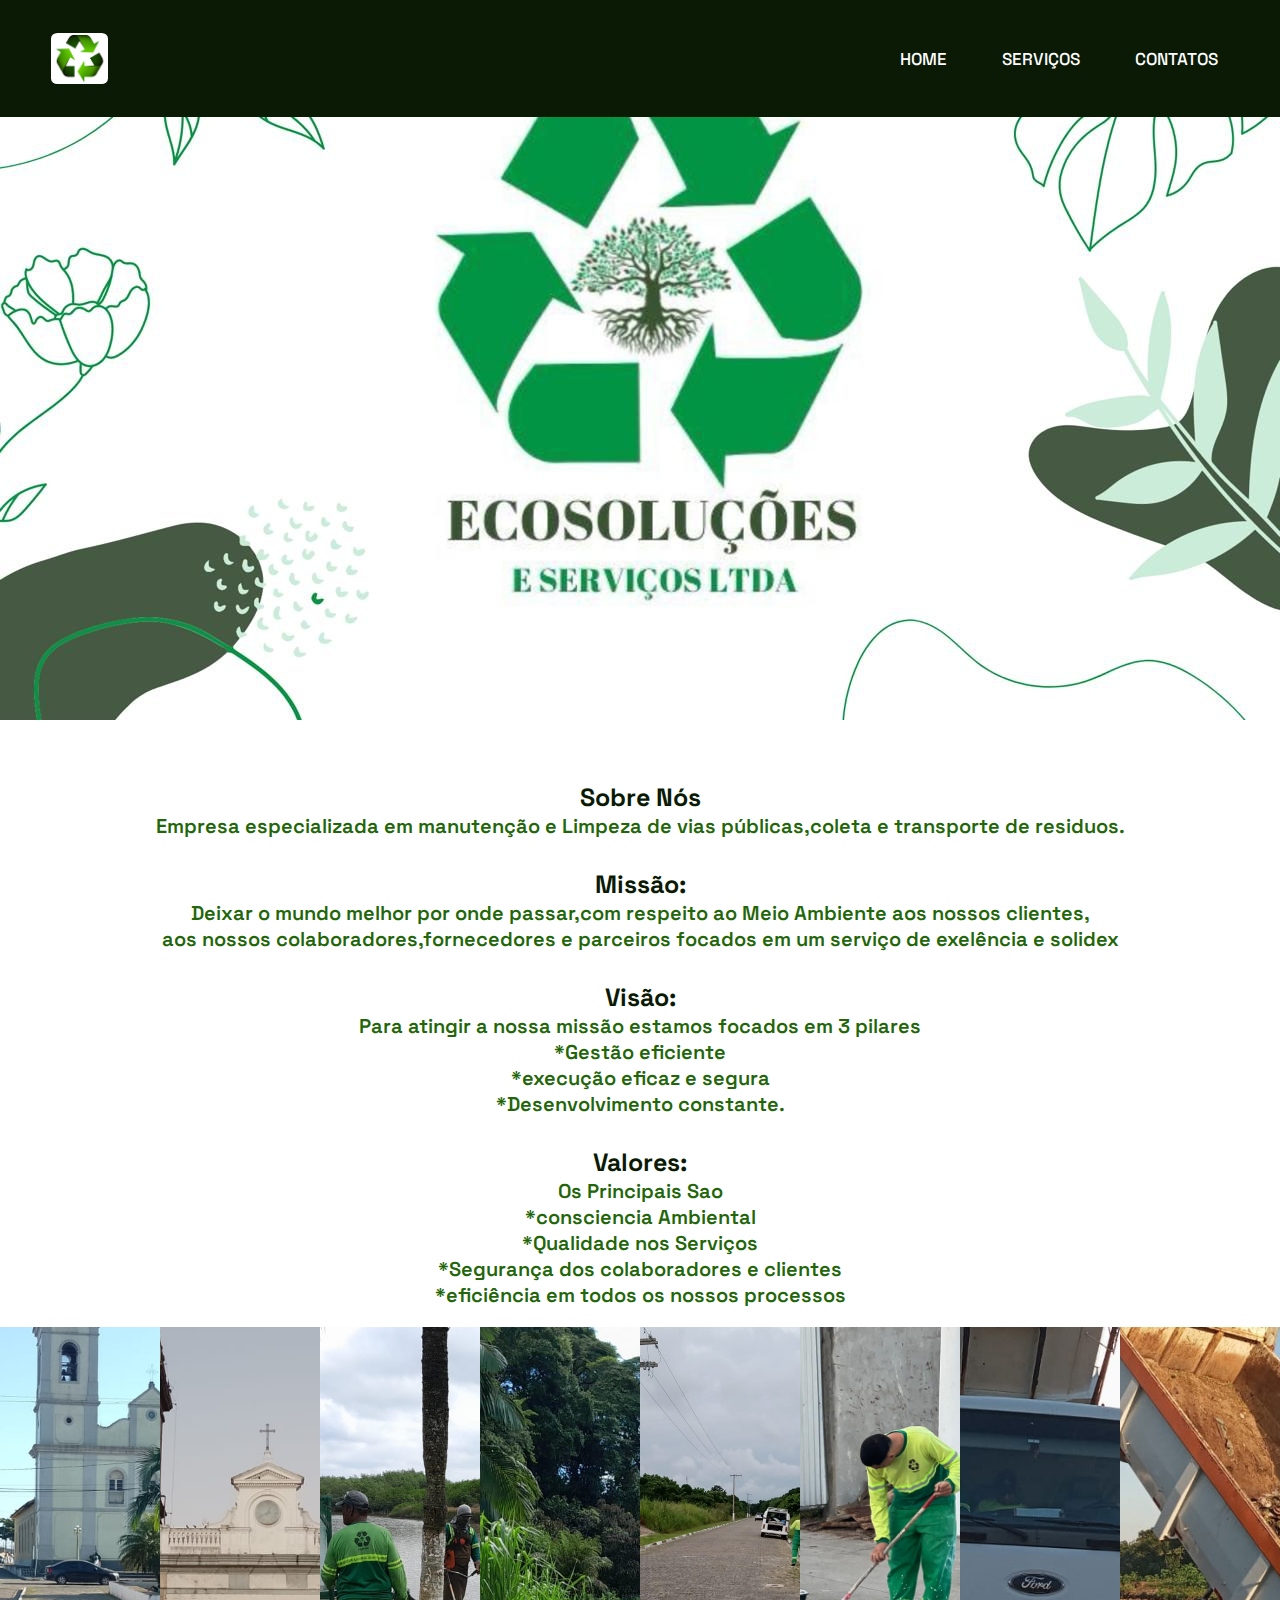
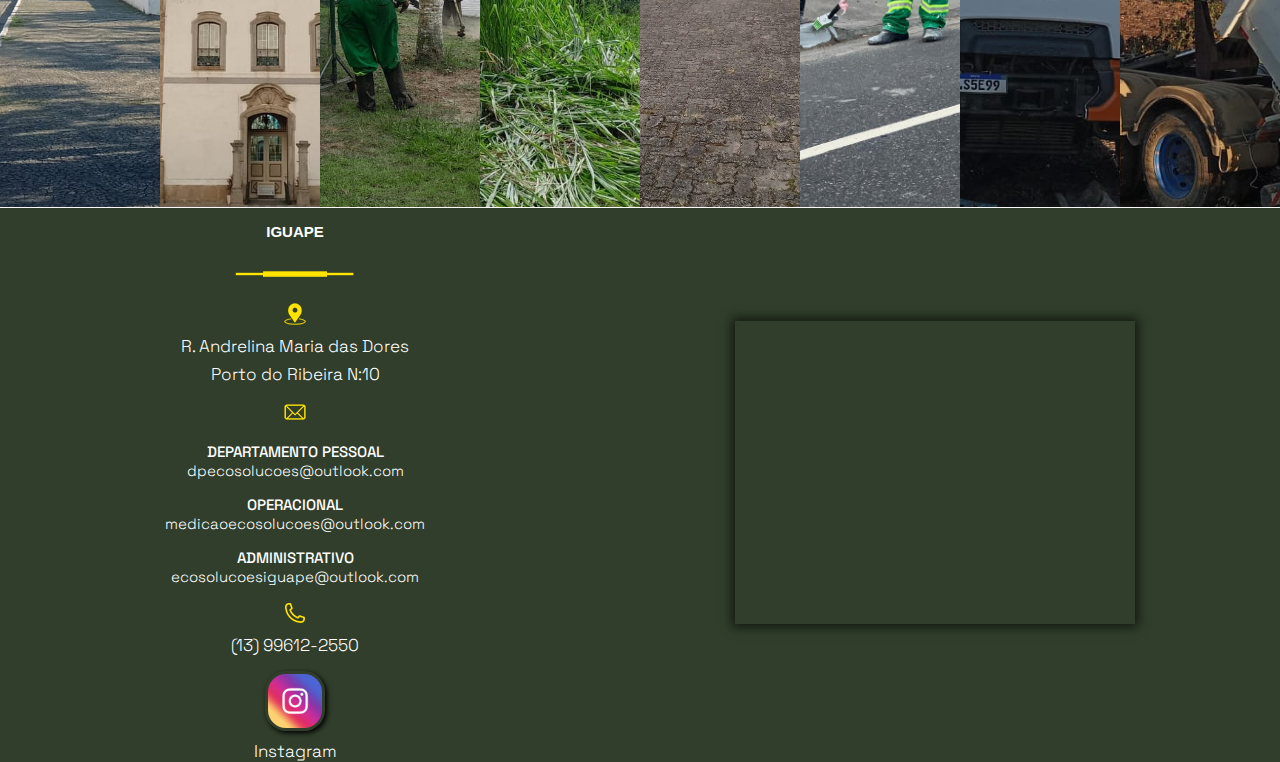
==== index.html @ 0434e87b "atualizando formulario" ====
<!DOCTYPE html>
<html lang="pt-br">
<head>
    <meta charset="UTF-8">
    <meta name="viewport" content="width=device-width, initial-scale=1.0">
    <link rel="shortcut icon" href="img.eco/logo.eco.jpg" type="image/x-icon">
    <link rel="stylesheet" href="style.css">
    <link rel="stylesheet" href="mediaquery.css">
    <title>ecosoluçoes</title>
</head>
<body>
<header class="content"> 
    <div class="logo"><img class="logo-topo" src="./img.eco/images.logo1.jpg" alt=""></div>

    <ul class="lista-menu">    
    <li><a href="Home">Home </a></li>
    <li><a href="ser_index.html">Serviços</a></li>
    <li><a href="contatos.index.html">contatos</a></li>
</ul>
</header>
<section class="fundo1">
    <img src="./img.eco/fundo.eco1.jpeg" alt="">
</section>
<section class="sobre-nos" id="Home">
    <div class="contentsobrenos">
    <h2>Sobre Nós</h2>
    <p>Empresa especializada em manutenção e Limpeza de vias públicas,coleta e transporte de residuos.
    </p>
    <h2>Missão:</h2>
    <P>Deixar o mundo melhor por onde passar,com respeito ao Meio Ambiente aos nossos clientes,<br>aos nossos colaboradores,fornecedores e parceiros focados em um serviço de exelência e solidex </P>
    <h2> Visão:</h2>
    <p>Para atingir a nossa missão estamos focados em 3 pilares</p>
        <p>*Gestão eficiente</p>
        <p>*execução eficaz e segura
        <p>*Desenvolvimento constante.</p>
        <h2>Valores:</h2>
        <p>Os Principais Sao</p>
        <p>*consciencia Ambiental</p>
        <p>*Qualidade nos Serviços</p>
        <p>*Segurança dos colaboradores e clientes</p>
        <p>*eficiência em todos os nossos processos</p>
    </div>
</section>
<div class="serviços" id="Serviços">
    <div style="background-image: url(./img.eco/novo1.jfif);"></div>
    <div style="background-image: url(./img.eco/varriçao2.jfif);"></div>
    <div style="background-image: url(./img.eco/roçada3.jfif);"></div>
    <div style="background-image: url(./img.eco/novo33.jfif);"></div>
    <div style="background-image: url(./img.eco/caicão6.jfif);"></div>
    <div style="background-image: url(./img.eco/novo55.jfif);"></div>
    <div style="background-image: url(./img.eco/bota-fora7.jfif);"></div>
    <div style="background-image: url(./img.eco/bota-fora8.jfif);"></div>
</div>
<section class="rodape1" id="contatos">
    <div class="sobrenos"> 
        <h1 class="txt6">IGUAPE</h1>
        <img src="./img.eco/---.png" alt=""> <p></p>
        <img src="./img.eco/local.png" alt="">
        <h2>R. Andrelina Maria das Dores </h2>
        <h2> Porto do Ribeira N:10</h2>
        <img src="./img.eco/mail.png" alt="">
        <h1>Departamento Pessoal </h1>
        <p>dpecosolucoes@outlook.com</p>
        <h1>Operacional</h1>
        <p>medicaoecosolucoes@outlook.com</p>
        <h1> Administrativo</h1>
        <p>ecosolucoesiguape@outlook.com</p>
        <img src="./img.eco/tel.png" alt="">
        <h2 class="tele"> (13) 99612-2550</h2>
        <a href="https://www.instagram.com/ecosolucoesigp?utm_source=ig_web_button_share_sheet&igsh=ZDNlZDc0MzIxNw==" target="tela"><img class="txt7" src="./img.eco/logo-instagram.jpg" alt="instagram"> </a><h3>Instagram</h3>
        </div>
    </div>

    <div class="mapa">
        <iframe src="https://www.google.com/maps/embed?pb=!1m14!1m12!1m3!1d906.2366327365207!2d-47.5657075592475!3d-24.694364714953828!2m3!1f0!2f0!3f0!3m2!1i1024!2i768!4f13.1!5e0!3m2!1spt-BR!2sbr!4v1718077914850!5m2!1spt-BR!2sbr" width="400" height="300" style="border:0;" allowfullscreen="" loading="lazy" referrerpolicy="no-referrer-when-downgrade"></iframe>
    </div>
</section> 
</body>
</html>
---- style.css ----
@import url('https://fonts.googleapis.com/css2?family=Space+Grotesk:wght@300..700&display=swap');
*{
    margin: 0;
    padding: 0;
    box-sizing: border-box;
    list-style: none;
    border: none;
    text-decoration: none;
    font-family: "Space Grotesk", sans-serif;
    font-optical-sizing: auto;
    font-weight: 500;
    font-style: normal;
}

body{
    overflow-x: hidden;
}

.content {
    width: 100%;
    height: 13%;
    display: flex;
    overflow-x: hidden;
    align-items: center;
    background-color: rgb(10, 26, 4);
    position: fixed;
    padding-left: 3rem;
    

}
.logo{
    width: 70px;
    height: auto;
    display:flex ;
}

.logo img {
    width: 100%;
    height: 100%;
    padding: 3px;
    text-align: center;
    justify-content: center;
    display: flex;
    border-radius: 15%;
}

.content .lista-menu{
    width: 100%;
    height: auto;
    display: flex;
    align-items: start;
    text-align: start;
    justify-content: end;
    gap: 5%;
    margin-right: 5%;
}

.content .lista-menu li a {
    color: rgb(255, 255, 255);
    font-size: 17px;
    text-transform: uppercase;
    font-weight: 500;
    transition: all 400ms ease-in
}
.content .lista-menu li a:hover {
    border-bottom:2px solid rgb(0, 255, 149);
    color: rgba(0, 255, 64, 0.767);
}
/* fundo1 */

.fundo1{
    background-repeat: no-repeat;
    display: flex;
    flex-direction: column;
    align-items: center;
}
.fundo1 img{
    width: 100%;
    background-size: cover;
}
    /*sobre nos */
    
.sobre-nos{
    background-color:rgb(255, 255, 255) ;
    width: 100%;
    padding: 1.5%;
    color: aliceblue;
    display: flex;
    align-items: center;
    justify-content: center;
    }

.contentsobrenos{
    margin-top: 1%;
    display: flex;
    flex-direction: column;
    align-items: center;
    justify-content: center;
    }
.contentsobrenos h2 {
    text-align: center;
    font-size: 25px;
    margin-top: 3%;
    color: rgb(10, 26, 4);
    font-weight: 900;
    }
.contentsobrenos p {
    text-align: center;
    font-size: 20px;
    color:  rgb(34, 102, 9);
    font-weight: 600;
}
.serviços{
    background-color:rgb(10, 26, 4);
    display: flex;
    width: auto;
    height: 30rem;
}
.serviços div{
    flex: 3;
    background-position: center;
    background-repeat: no-repeat;
    background-size: auto 130%;
    height: auto;
    cursor: pointer;
    transition: all .8s cubic-bezier(.25, .4, .45, 1.4);
    }
.serviços div:hover{
    flex: 25;
    }
    /* rodape*/
.rodape1{
    height: 100%;
    width: 100%;
    display: flex;
    align-items: center;
    justify-content:space-around ;
    text-align: center;
    font-size: 9px;
    border-top: 0.6px solid rgb(250, 247, 247);
    font-family: 'Poppins', sans-serif;
    background-color:rgba(10, 26, 4, 0.842);
}
.rodape1 i {
    height: 29%;
    width: 15%;
    cursor: pointer;
    color: #fc0202;
    
}
.txt6{
    color: #ffffff;
    font-size: 30px;
    font-weight: 700;
    font-family: 'Poppins', sans-serif;
    text-align: center ;
    align-items: center;
    justify-content: center;
    margin-bottom: 3%;
}
.rodape1 img{
    margin-top: 5%;
}

.rodape1 h2{
    font-weight: 100;
    font-size: 17px;
    margin-top: 2%;
    color: #ffffff;
}
.rodape1 h1{
    font-size: 15px;
    margin-top: 5%;
    text-transform: uppercase;
    color: #ffffff;
}
.rodape1 p{
    font-size: 15px;
    font-weight: 50;
    color: #ffffff;
}
.txt7 {
    margin-top: 3%;
    padding: 1%;
    width: 20%;
    border-radius: 35%;
    box-shadow: 2px 2px 5px rgba(0,0,0.400);
    box-sizing: border-box;
    margin-bottom: 2%;
}
.txt7:hover{
    border: 2px solid rgba(255, 255, 255, 0.548);
    transform: translate(-3px, -3px);
    transition: transform 0.4s;
    
}

.rodape1 h3{
    font-size: 17px;
    font-weight: 100;
    color: #ffffff;
}
.rodape1 .mapa{
    box-shadow: 0 0 10px 3px rgba(0, 0, 0, 0.623);
    margin-top: 3%;
    margin-bottom: 5%;
}
---- mediaquery.css ----
@media only screen and (min-width: 668px) and (max-width: 991px)
{
    .sobre-nos{
        margin: 1%;
        display:flex;
        flex-direction: column;
        align-items: center;
        justify-content: center;
    }
    .sobre-nos h2, p{
        margin-top: 2%;
    }
    .rodape1 h1{
        margin-bottom: 8%;
    }
    .rodape1 img{
        margin-bottom: 4%;
    }
}
@media only screen and (min-width: 576px) and (max-width: 667px) {
    .sobre-nos{
        display:flex;
        flex-direction: column;
        align-items: center;
        justify-content: center;
    }
    
    
    .rodape1{
        display:flex;
        flex-direction: column;
        align-items: center;
        justify-content: center;
    }
    .rodape1 h1{
        padding: 5%;
    }
    .rodape1 img{
        margin-bottom: 4%;
    }
    
}
@media only screen and (max-width: 575px){
    .fundo1 img{
        margin-top: 30%;
        display: flex;
        text-align: center;
        justify-content: center;
        align-items: center;
    }
    .content img{
        width: 100%;
        height: 100%;
    }
    .content {
        padding: 10px;
    }
    .sobre-nos{
        display:flex;
        flex-direction: column;
        align-items: center;
        justify-content: center;
    }
    .sobre-nos h2 p{
        font-size: 8%;
        margin-top: -6%;
        margin-bottom: -3%;
    }
    .sobre-nos img{
        margin-left: 5%;
        width: 90%;
        height: 90%;

    }
    .rodape1{
        display:flex;
        flex-direction: column;
        align-items: center;
        justify-content: center;
    }
    .rodape1 h1{
        padding: 5%;

    }
    .rodape1 img{
        margin-bottom: 8%;
    }
    
    .rodape1 .mapa{
        border: none;
        box-shadow: none;
    }
}
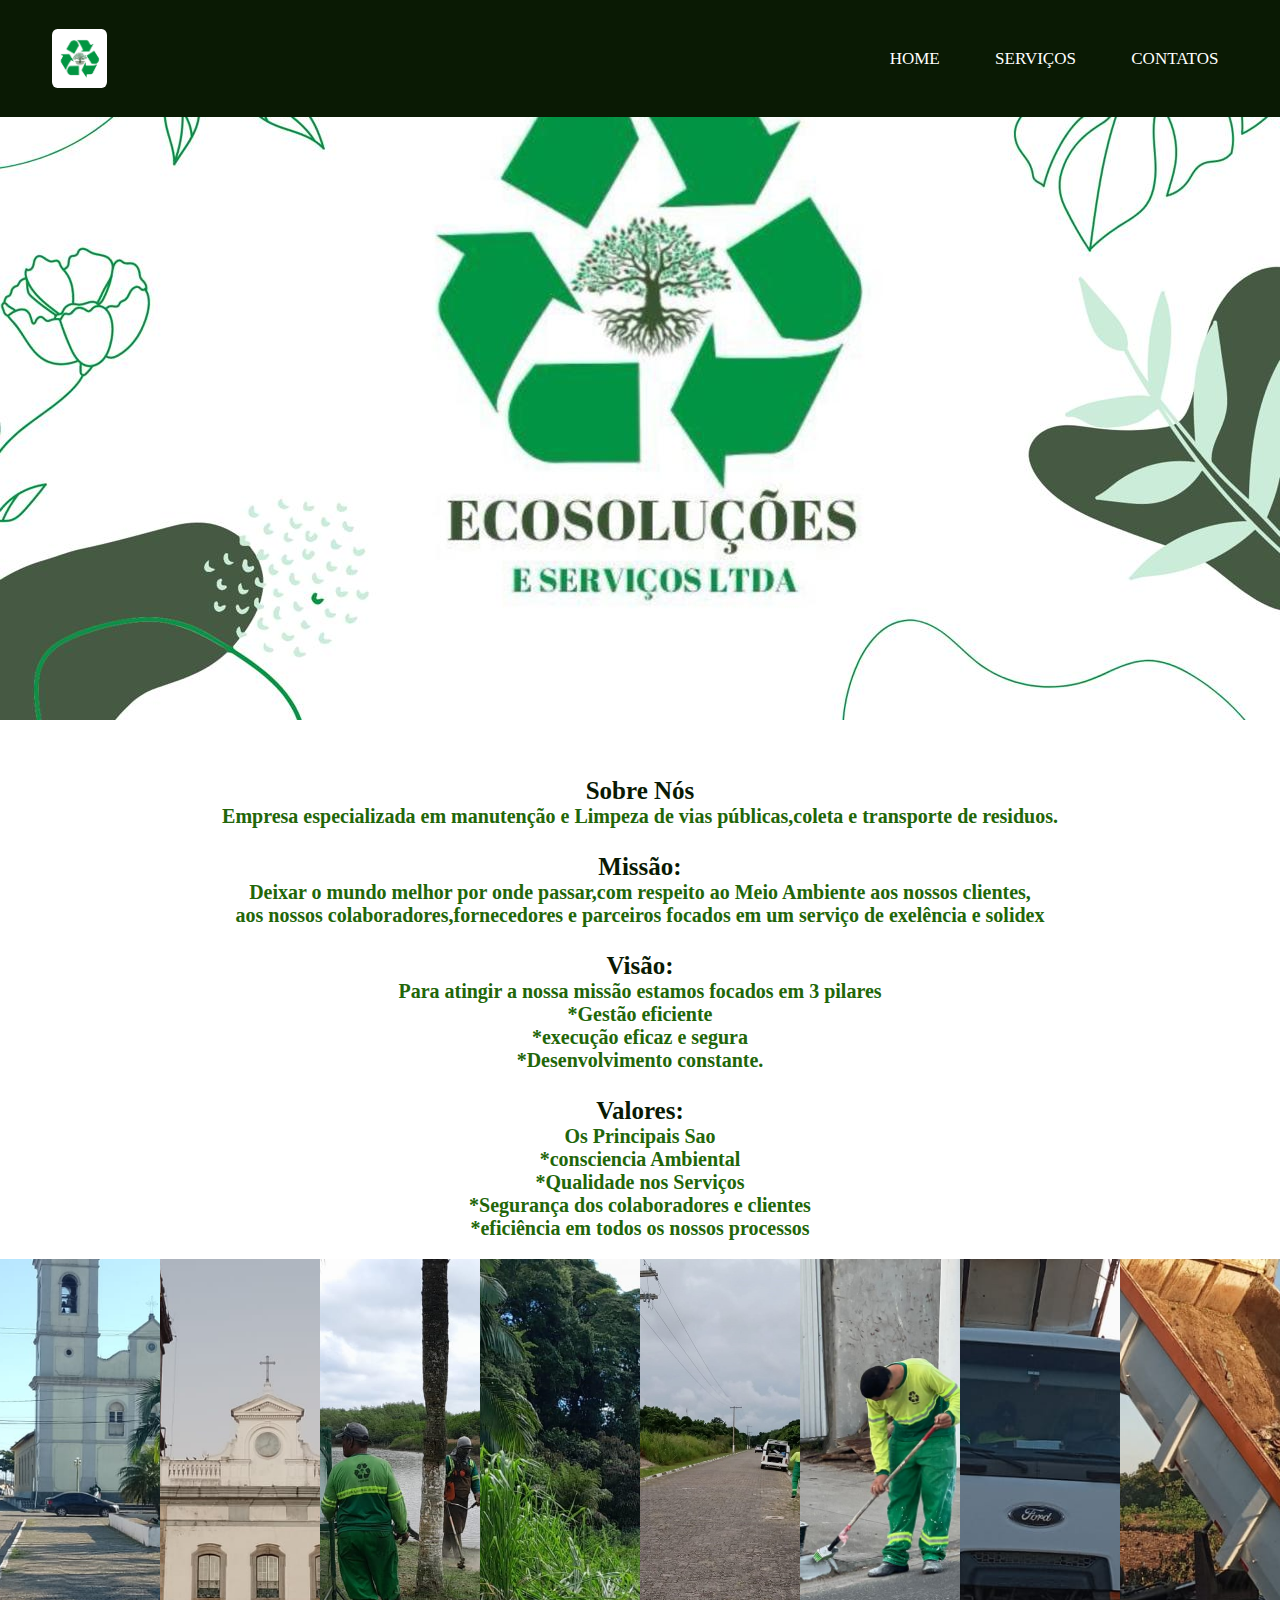
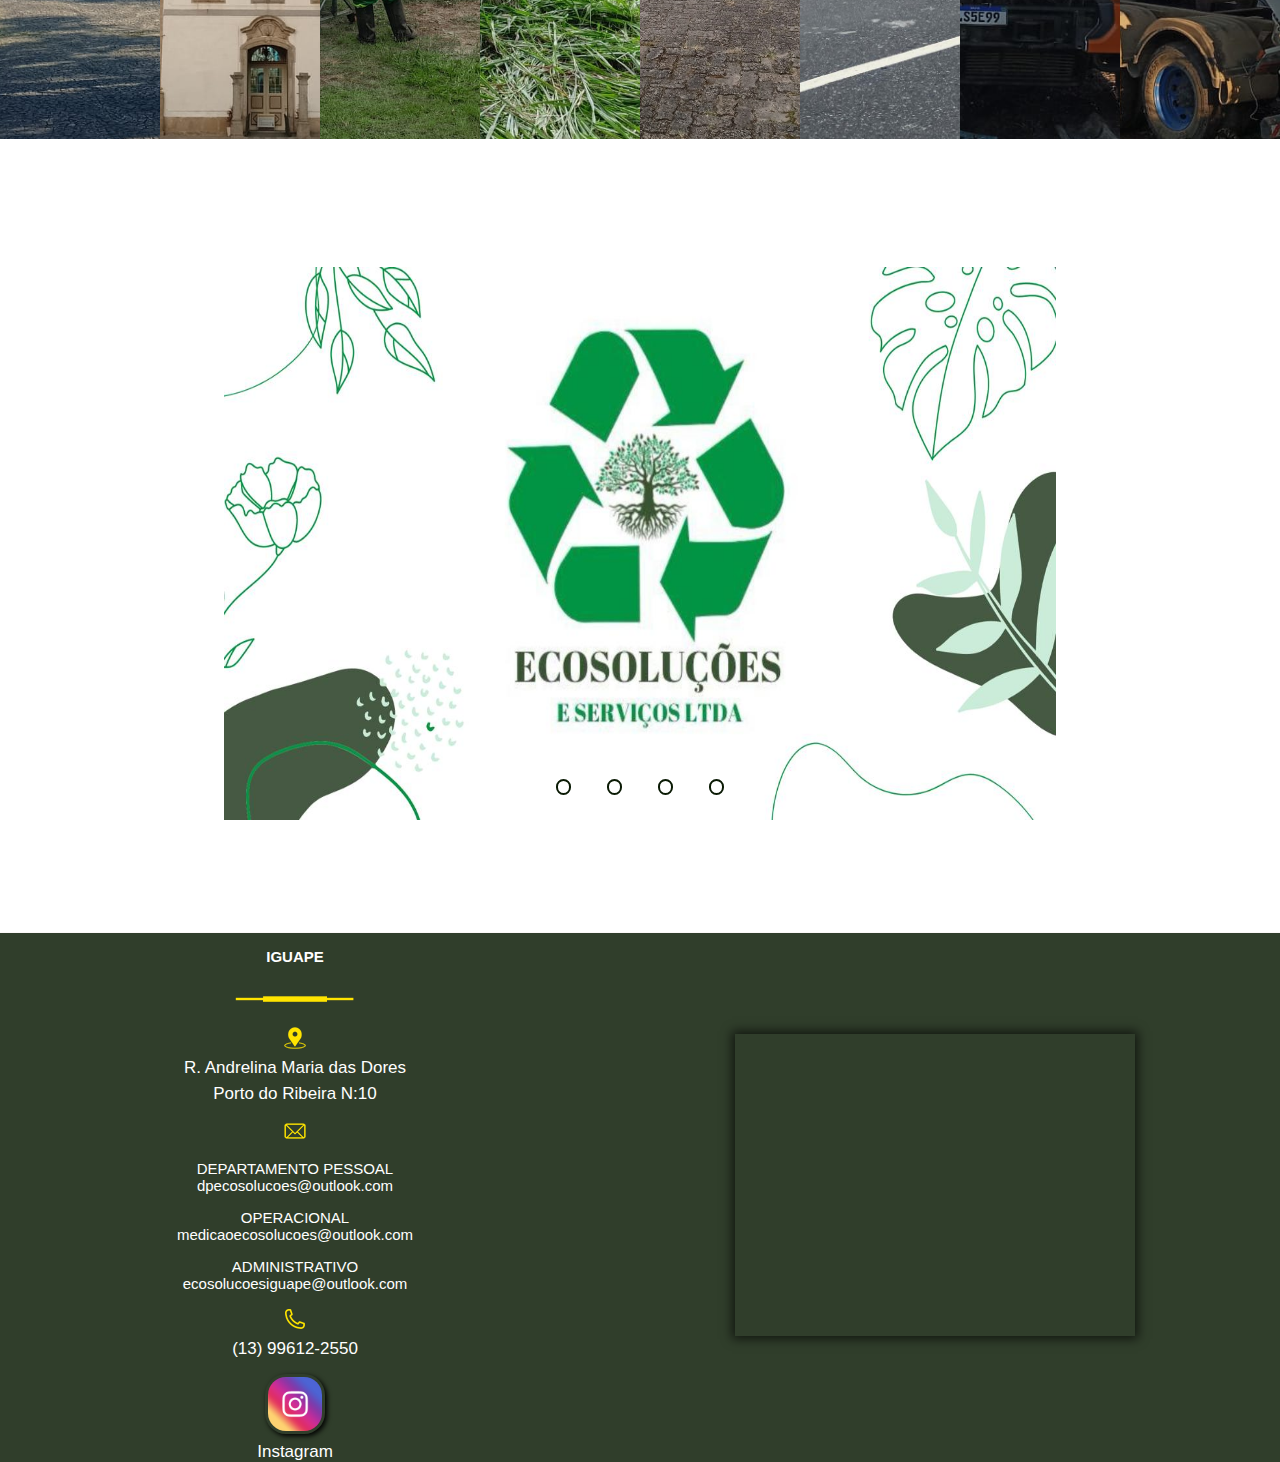
==== commit 31834354: "aplicando javascript" ====
--- a/index.html
+++ b/index.html
@@ -6,14 +6,15 @@
     <link rel="shortcut icon" href="img.eco/logo.eco.jpg" type="image/x-icon">
     <link rel="stylesheet" href="style.css">
     <link rel="stylesheet" href="mediaquery.css">
+    
     <title>ecosoluçoes</title>
 </head>
 <body>
 <header class="content"> 
-    <div class="logo"><img class="logo-topo" src="./img.eco/images.logo1.jpg" alt=""></div>
+    <div class="logo"><img class="logo-topo" src="./img.eco/logonova.jfif" alt=""></div>
 
     <ul class="lista-menu">    
-    <li><a href="Home">Home </a></li>
+    <li><a href="index.html">Home </a></li>
     <li><a href="ser_index.html">Serviços</a></li>
     <li><a href="contatos.index.html">contatos</a></li>
 </ul>
@@ -51,6 +52,40 @@
     <div style="background-image: url(./img.eco/bota-fora7.jfif);"></div>
     <div style="background-image: url(./img.eco/bota-fora8.jfif);"></div>
 </div>
+
+<section class="carrosel">
+    <div class="slider">
+
+        <div class="slides">
+            <input type="radio" name="radio-btn" id="radio1">
+            <input  type="radio" name="radio-btn" id="radio2">
+            <input  type="radio" name="radio-btn" id="radio3">
+            <input  type="radio" name="radio-btn" id="radio4">
+
+            <div class="slide first">
+                <img src="./img.eco/fundo.eco1.jpeg" alt="imagem 1">
+            </div>
+            <div class="slide">
+                <img src="./img.eco/photo2.jpg" alt="imagem 2">
+            </div>
+            <div class="slide">
+                <img src="./img.eco/photo3.jpg" alt="imagem 3">
+            </div>
+            <div class="slide">
+                <img src="./img.eco/photo4.jpg" alt="imagem 4">
+            </div>
+            
+
+        <div class="manual-navigation">
+            <label for="radio1" class="manual-btn"></label>
+            <label for="radio2" class="manual-btn"></label>
+            <label for="radio3" class="manual-btn"></label>
+            <label for="radio4" class="manual-btn"></label>
+        </div>
+    </div>
+    <script src="scriptt.js"></script>
+</section>
+
 <section class="rodape1" id="contatos">
     <div class="sobrenos"> 
         <h1 class="txt6">IGUAPE</h1>
--- a/style.css
+++ b/style.css
@@ -6,8 +6,7 @@
     list-style: none;
     border: none;
     text-decoration: none;
-    font-family: "Space Grotesk", sans-serif;
-    font-optical-sizing: auto;
+    
     font-weight: 500;
     font-style: normal;
 }
@@ -20,7 +19,7 @@
     width: 100%;
     height: 13%;
     display: flex;
-    overflow-x: hidden;
+    overflow: hidden;
     align-items: center;
     background-color: rgb(10, 26, 4);
     position: fixed;
@@ -37,7 +36,7 @@
 .logo img {
     width: 100%;
     height: 100%;
-    padding: 3px;
+    padding: 4px;
     text-align: center;
     justify-content: center;
     display: flex;
@@ -73,6 +72,7 @@
     display: flex;
     flex-direction: column;
     align-items: center;
+    
 }
 .fundo1 img{
     width: 100%;
@@ -128,7 +128,80 @@
 .serviços div:hover{
     flex: 25;
     }
-    /* rodape*/
+/*carrosel */
+.carrosel{
+    width: 100%;
+    text-align: center;
+    align-items: center;
+    justify-content: center;
+}
+    .slider{
+        margin: 0 auto;
+        width: 100%;
+        height: auto;
+        margin-top: 10%;
+        margin-bottom: -20%;
+        overflow: hidden;
+    }
+    
+    .slides{
+        width: 400%;
+        display: flex;
+        justify-content: center;
+        text-align: center;
+    }
+    .slides input{
+        display:none;
+    }
+    .slide{
+        width: 25%;
+        transition: 1s;
+    }
+    .slide img{
+        width: 65%;
+        height:60%;
+    }
+
+
+    .manual-navigation{
+        position: absolute;
+        display: flex;
+        width:92%;
+        margin-top: 40%;
+        margin-left: -300%;
+        text-align: center;
+        align-items: center;
+        justify-content: center;
+    }
+    .manual-btn{
+        border: 2px solid  rgb(10, 26, 4);
+        display: flex;
+        padding: 0.5%;
+        border-radius: 50%;
+        cursor:pointer;
+        transition: 1s;
+    }
+    .manual-btn:not(:last-child){
+        margin-right: 3%;
+    }
+    .manual-btn:hover{
+        background-color:  rgb(107, 228, 63);
+    }
+
+    #radio1:checked ~ .first{
+        margin-left:0;
+    }
+    #radio2:checked ~ .first{
+        margin-left: -50%;
+    }
+    #radio3:checked ~ .first{
+        margin-left: -100%;
+    }
+    #radio4:checked ~ .first{
+        margin-left: -150%;
+    }
+    
+    /* rodape*/ 
 .rodape1{
     height: 100%;
     width: 100%;
--- a/mediaquery.css
+++ b/mediaquery.css
@@ -1,6 +1,9 @@
 
 @media only screen and (min-width: 668px) and (max-width: 991px)
 {
+    .fundo1 img{
+        margin-top: 10%;
+    }
     .sobre-nos{
         margin: 1%;
         display:flex;
@@ -19,6 +22,9 @@
     }
 }
 @media only screen and (min-width: 576px) and (max-width: 667px) {
+    .fundo1 img{
+        margin-top: 10%;
+    }
     .sobre-nos{
         display:flex;
         flex-direction: column;
@@ -43,7 +49,7 @@
 }
 @media only screen and (max-width: 575px){
     .fundo1 img{
-        margin-top: 30%;
+        margin-top: 20%;
         display: flex;
         text-align: center;
         justify-content: center;
@@ -55,6 +61,7 @@
     }
     .content {
         padding: 10px;
+        height: auto;
     }
     .sobre-nos{
         display:flex;
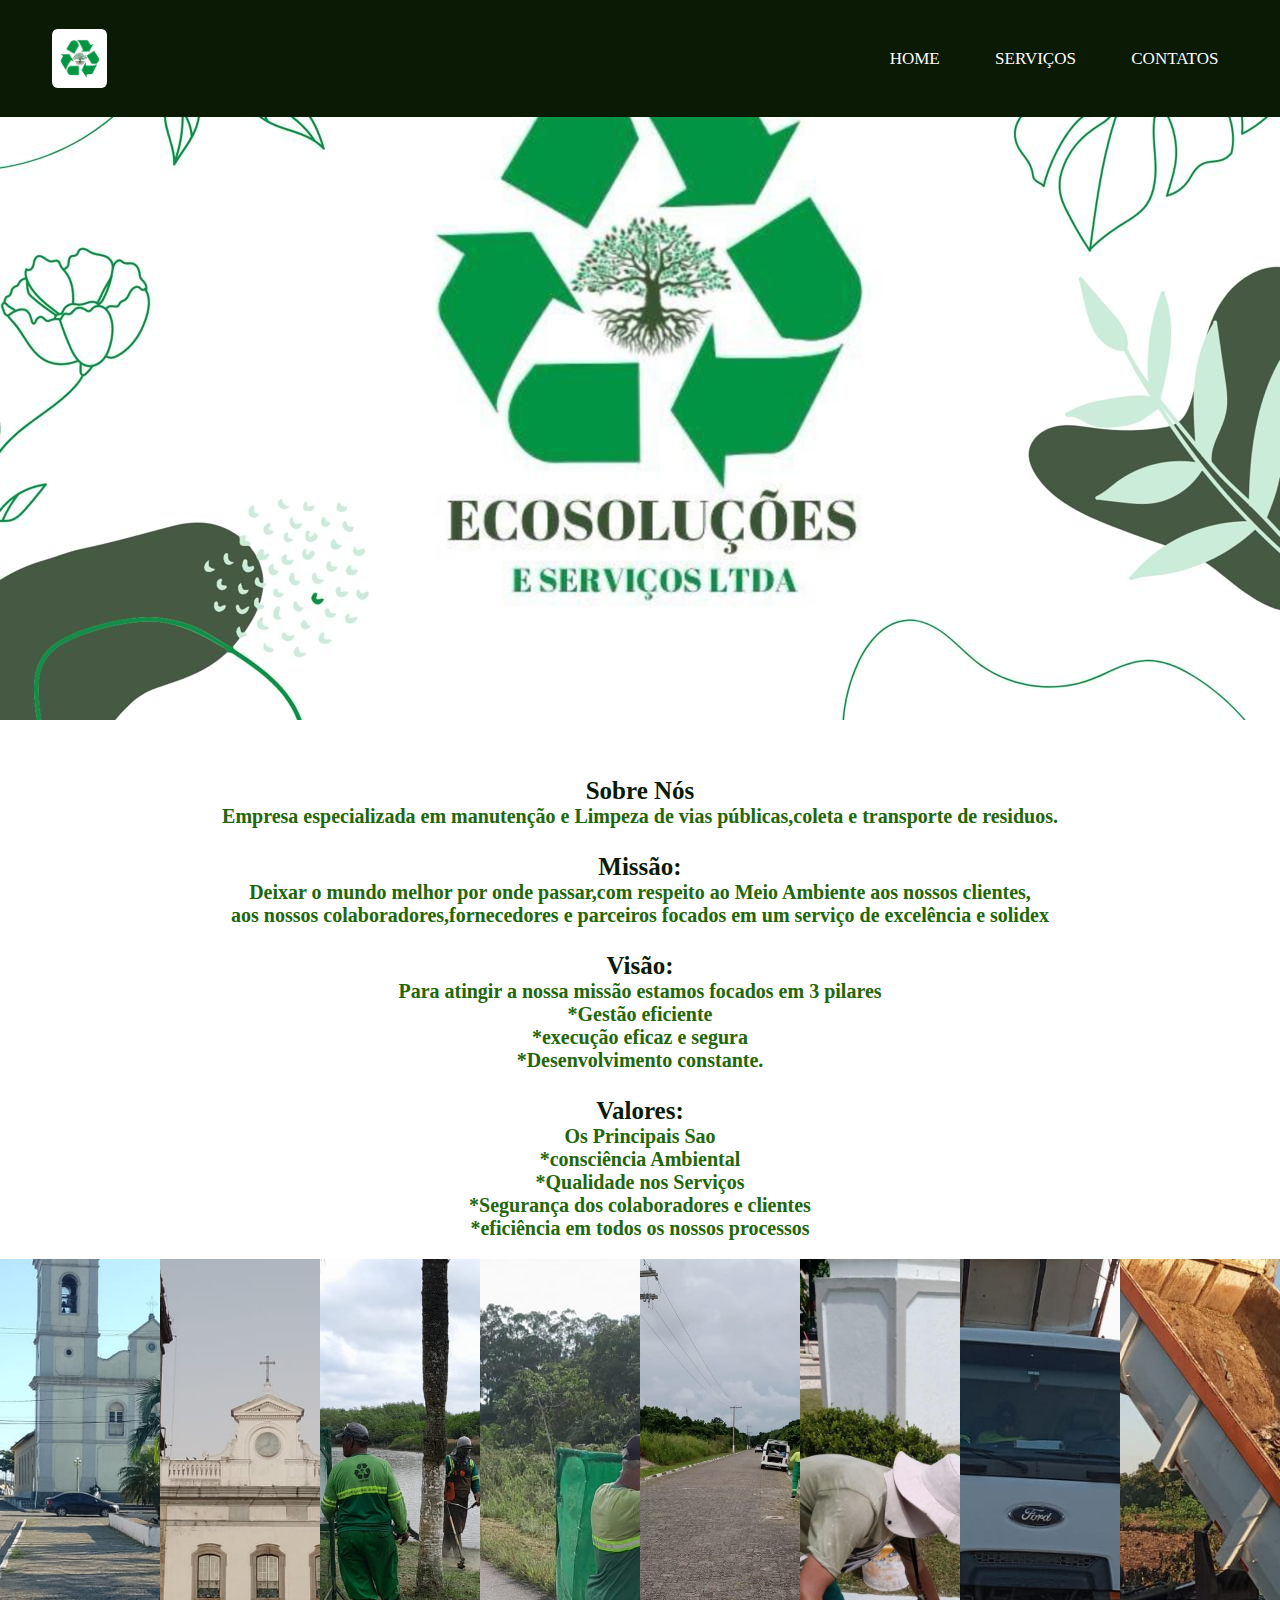
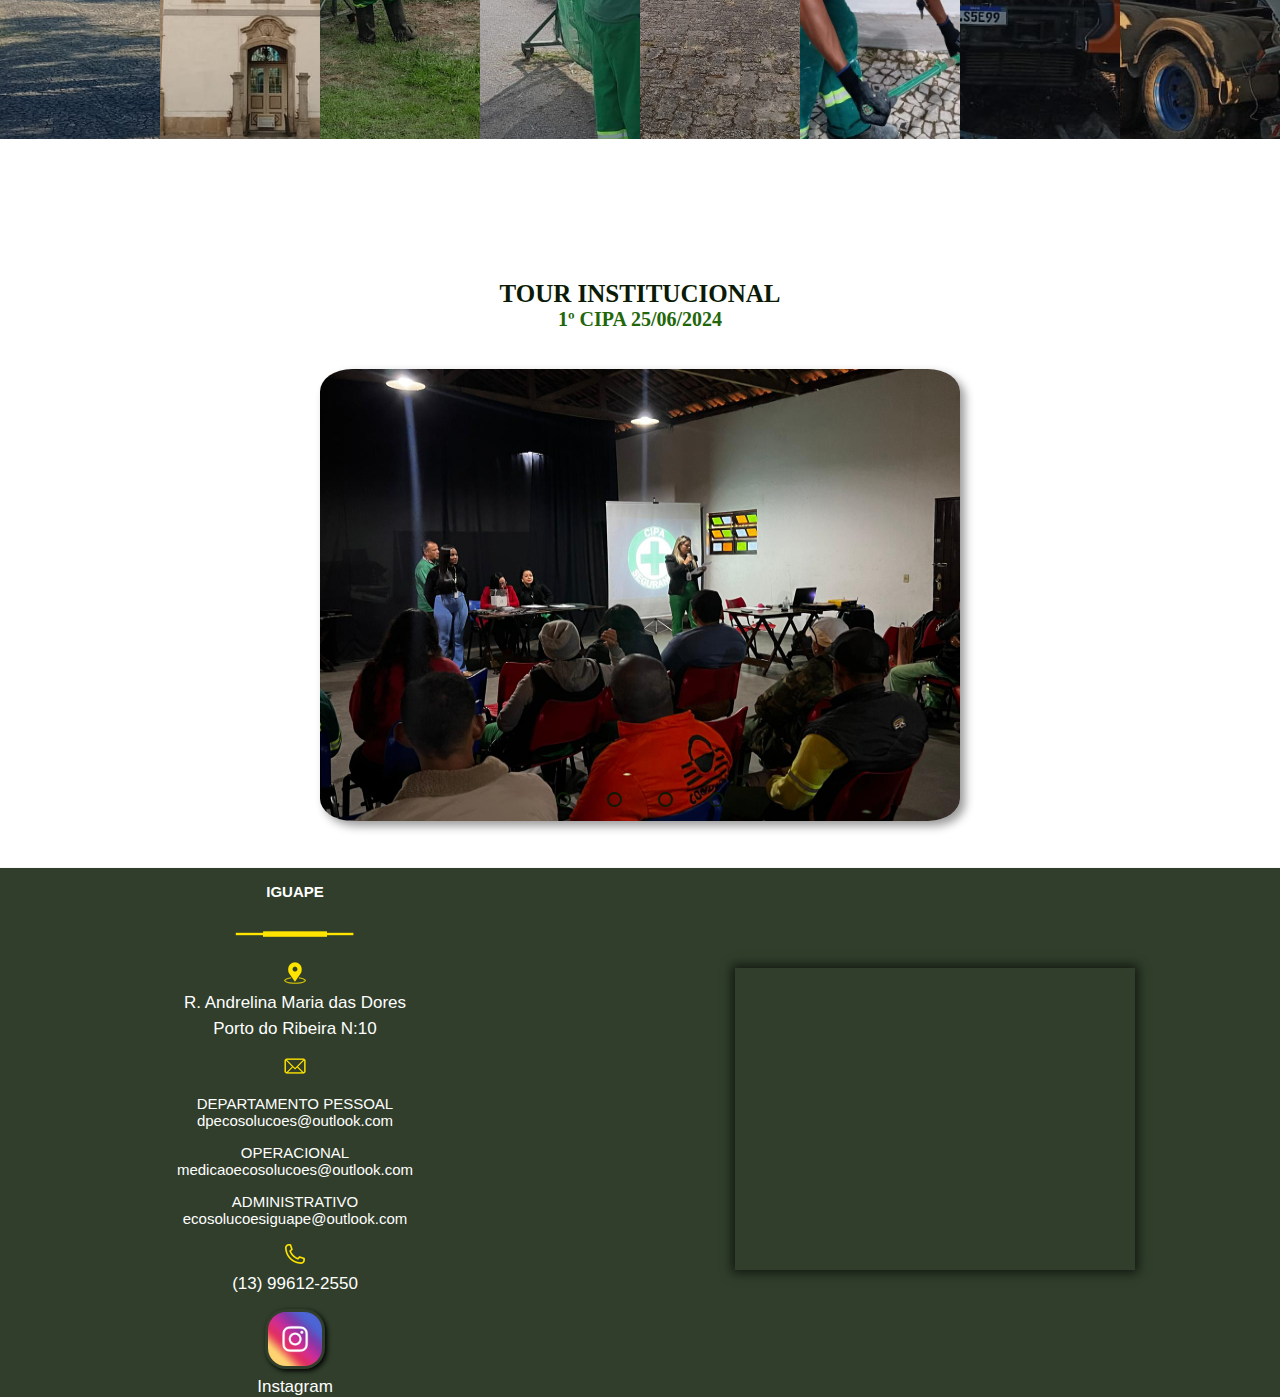
==== commit 242f13bf: "atualizando fotos" ====
--- a/index.html
+++ b/index.html
@@ -3,7 +3,7 @@
 <head>
     <meta charset="UTF-8">
     <meta name="viewport" content="width=device-width, initial-scale=1.0">
-    <link rel="shortcut icon" href="img.eco/logo.eco.jpg" type="image/x-icon">
+    <link rel="shortcut icon" href="img.eco/logonova.jfif" type="image/x-icon">
     <link rel="stylesheet" href="style.css">
     <link rel="stylesheet" href="mediaquery.css">
     
@@ -28,7 +28,7 @@
     <p>Empresa especializada em manutenção e Limpeza de vias públicas,coleta e transporte de residuos.
     </p>
     <h2>Missão:</h2>
-    <P>Deixar o mundo melhor por onde passar,com respeito ao Meio Ambiente aos nossos clientes,<br>aos nossos colaboradores,fornecedores e parceiros focados em um serviço de exelência e solidex </P>
+    <P>Deixar o mundo melhor por onde passar,com respeito ao Meio Ambiente aos nossos clientes,<br>aos nossos colaboradores,fornecedores e parceiros focados em um serviço de excelência e solidex </P>
     <h2> Visão:</h2>
     <p>Para atingir a nossa missão estamos focados em 3 pilares</p>
         <p>*Gestão eficiente</p>
@@ -36,7 +36,7 @@
         <p>*Desenvolvimento constante.</p>
         <h2>Valores:</h2>
         <p>Os Principais Sao</p>
-        <p>*consciencia Ambiental</p>
+        <p>*consciência Ambiental</p>
         <p>*Qualidade nos Serviços</p>
         <p>*Segurança dos colaboradores e clientes</p>
         <p>*eficiência em todos os nossos processos</p>
@@ -46,16 +46,18 @@
     <div style="background-image: url(./img.eco/novo1.jfif);"></div>
     <div style="background-image: url(./img.eco/varriçao2.jfif);"></div>
     <div style="background-image: url(./img.eco/roçada3.jfif);"></div>
-    <div style="background-image: url(./img.eco/novo33.jfif);"></div>
+    <div style="background-image: url(./img.eco/nocoslider1.jfif);"></div>
     <div style="background-image: url(./img.eco/caicão6.jfif);"></div>
-    <div style="background-image: url(./img.eco/novo55.jfif);"></div>
+    <div style="background-image: url(./img.eco/novoslider22.jfif);"></div>
     <div style="background-image: url(./img.eco/bota-fora7.jfif);"></div>
     <div style="background-image: url(./img.eco/bota-fora8.jfif);"></div>
 </div>
 
 <section class="carrosel">
     <div class="slider">
-
+        <h1 class="carrosel-texto"> TOUR INSTITUCIONAL
+            <P>1º CIPA 25/06/2024</P></h1>
+        
         <div class="slides">
             <input type="radio" name="radio-btn" id="radio1">
             <input  type="radio" name="radio-btn" id="radio2">
@@ -63,16 +65,16 @@
             <input  type="radio" name="radio-btn" id="radio4">
 
             <div class="slide first">
-                <img src="./img.eco/fundo.eco1.jpeg" alt="imagem 1">
+                <img src="./img.eco/carro1.jfif" alt="imagem 1">
             </div>
             <div class="slide">
-                <img src="./img.eco/photo2.jpg" alt="imagem 2">
+                <img src="./img.eco/carro2.jfif" alt="imagem 2">
             </div>
             <div class="slide">
-                <img src="./img.eco/photo3.jpg" alt="imagem 3">
+                <img src="./img.eco/carro3.jfif" alt="imagem 3">
             </div>
             <div class="slide">
-                <img src="./img.eco/photo4.jpg" alt="imagem 4">
+                <img src="./img.eco/carro444.jfif" alt="imagem 4">
             </div>
             
 
--- a/style.css
+++ b/style.css
@@ -146,10 +146,24 @@
     
     .slides{
         width: 400%;
+        height: auto;
         display: flex;
         justify-content: center;
         text-align: center;
     }
+    .carrosel .carrosel-texto {
+        margin-bottom: 3%;
+        font-size: 25px;
+        margin-top: 1%;
+        color: rgb(10, 26, 4);
+        font-weight: 900;
+    }
+    .carrosel .carrosel-texto p{
+        text-align: center;
+        font-size: 20px;
+        color:  rgb(34, 102, 9);
+        font-weight: 600;
+    }
     .slides input{
         display:none;
     }
@@ -158,8 +172,11 @@
         transition: 1s;
     }
     .slide img{
-        width: 65%;
+        width: 50%;
         height:60%;
+        box-shadow: 5px 5px 10px rgba(0, 0, 0, 0.397);
+        border-radius: 5%;
+        margin-bottom: 6%;
     }
 
 
@@ -167,7 +184,7 @@
         position: absolute;
         display: flex;
         width:92%;
-        margin-top: 40%;
+        margin-top: 33%;
         margin-left: -300%;
         text-align: center;
         align-items: center;
--- a/mediaquery.css
+++ b/mediaquery.css
@@ -80,6 +80,15 @@
         height: 90%;
 
     }
+    .slide img{
+        width: 80%;
+    }
+    .manual-navigation{
+        margin-top: 50%;
+    }
+    .carrosel .carrosel-texto ,p{
+        font-size: 20px;
+    }
     .rodape1{
         display:flex;
         flex-direction: column;
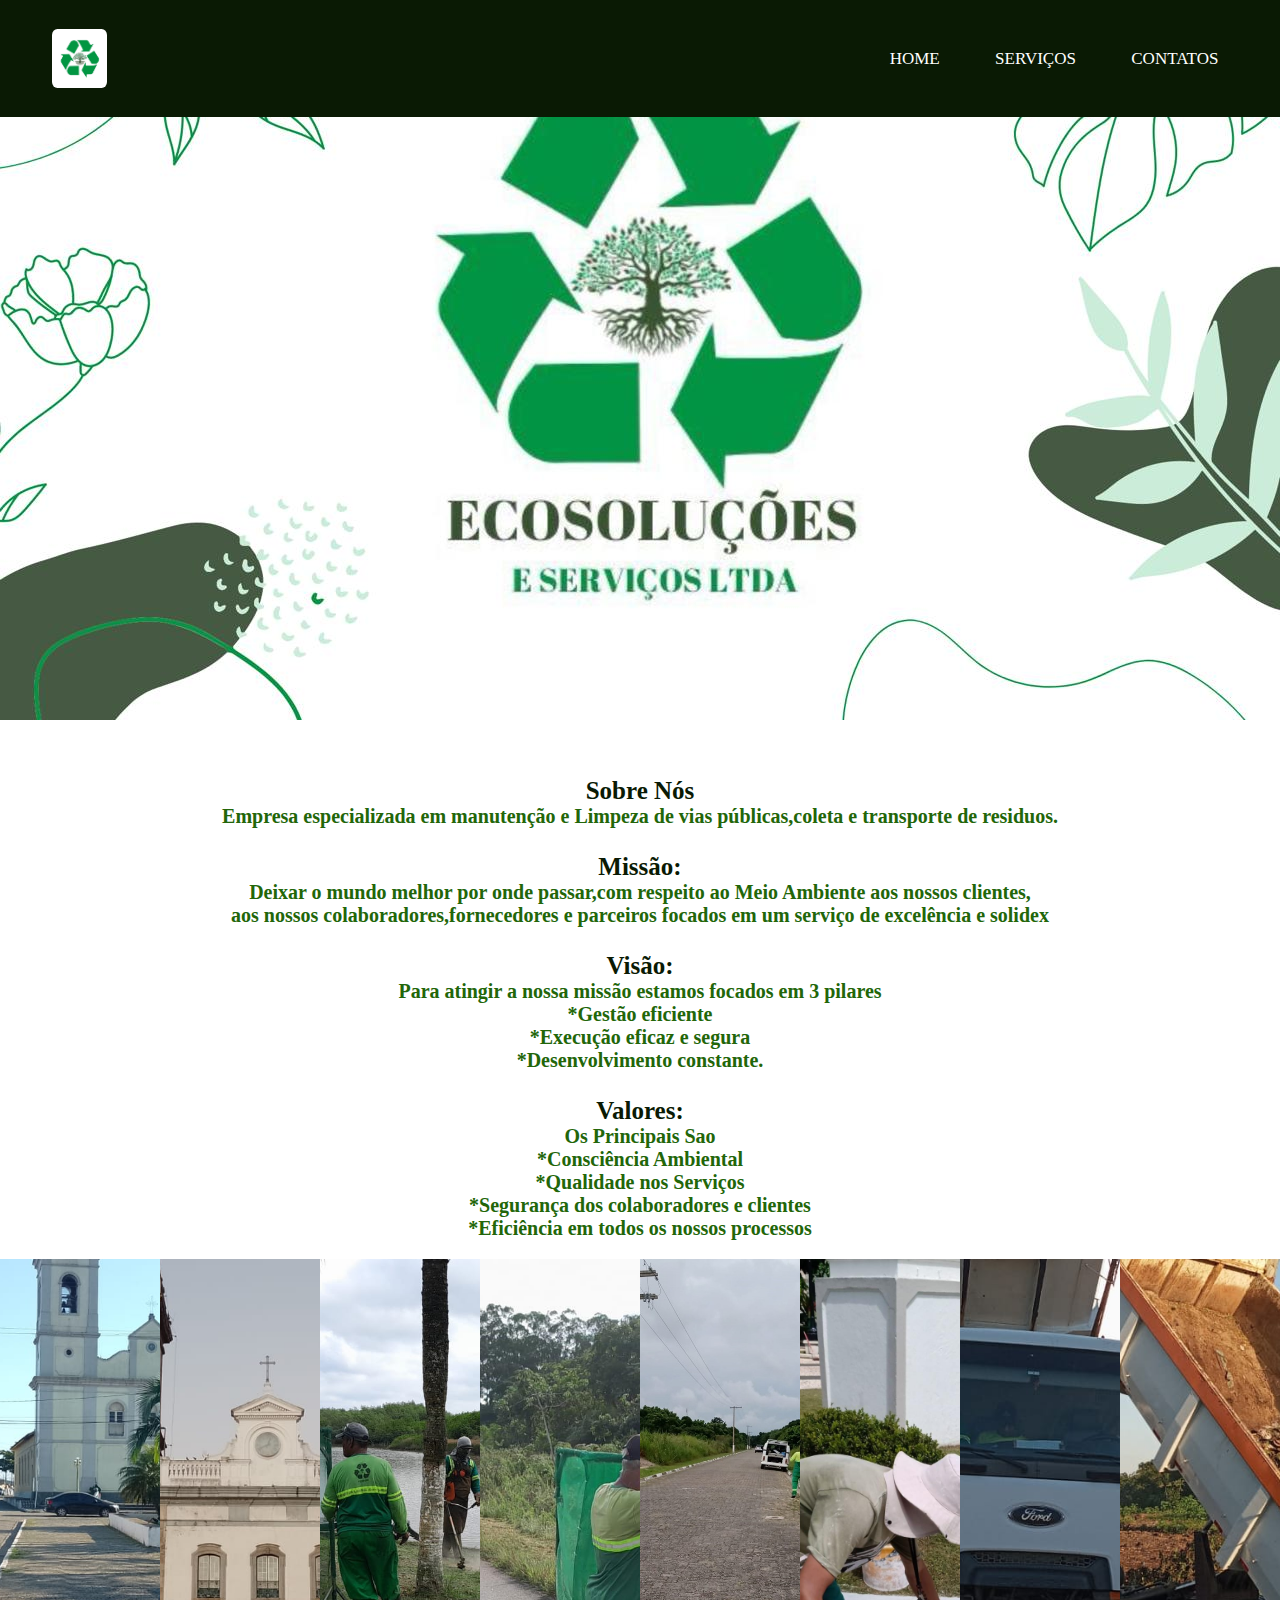
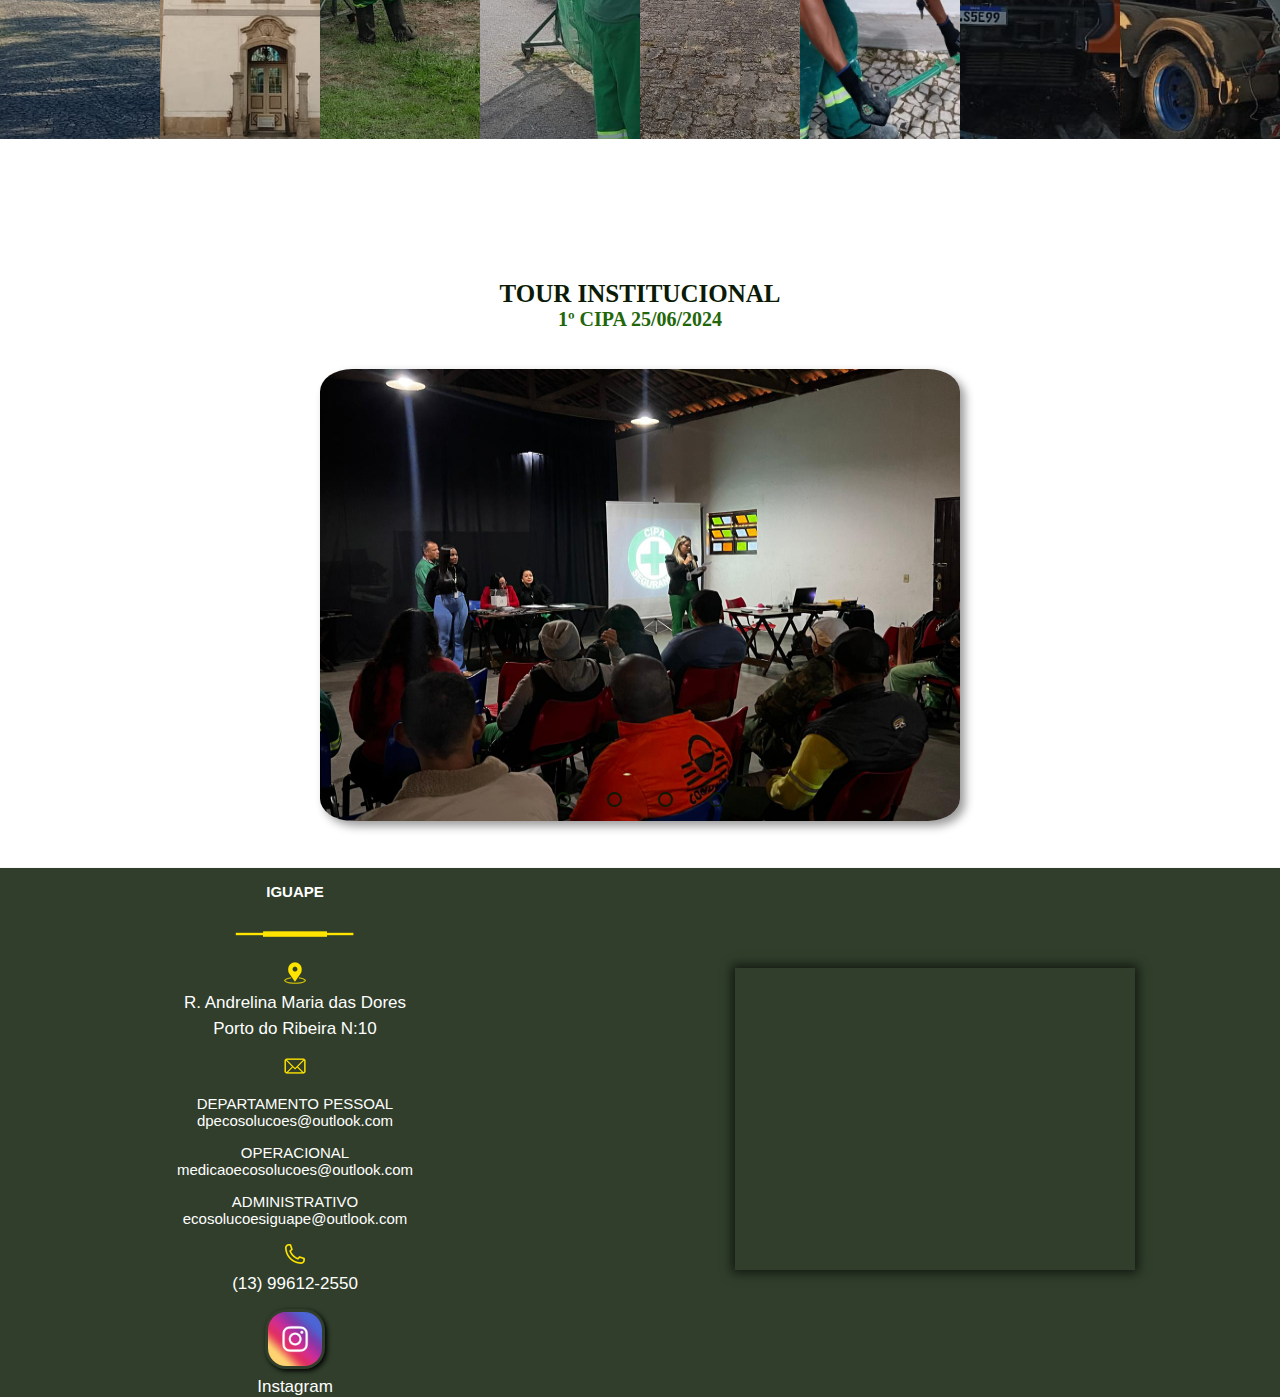
==== commit 10e47065: "ATUALIZANDO FOTOS" ====
--- a/index.html
+++ b/index.html
@@ -5,7 +5,7 @@
     <meta name="viewport" content="width=device-width, initial-scale=1.0">
     <link rel="shortcut icon" href="img.eco/logonova.jfif" type="image/x-icon">
     <link rel="stylesheet" href="style.css">
-    <link rel="stylesheet" href="mediaquery.css">
+    <link rel="stylesheet" href="mediaqueryhome.css">
     
     <title>ecosoluçoes</title>
 </head>
@@ -32,14 +32,14 @@
     <h2> Visão:</h2>
     <p>Para atingir a nossa missão estamos focados em 3 pilares</p>
         <p>*Gestão eficiente</p>
-        <p>*execução eficaz e segura
+        <p>*Execução eficaz e segura
         <p>*Desenvolvimento constante.</p>
         <h2>Valores:</h2>
         <p>Os Principais Sao</p>
-        <p>*consciência Ambiental</p>
+        <p>*Consciência Ambiental</p>
         <p>*Qualidade nos Serviços</p>
         <p>*Segurança dos colaboradores e clientes</p>
-        <p>*eficiência em todos os nossos processos</p>
+        <p>*Eficiência em todos os nossos processos</p>
     </div>
 </section>
 <div class="serviços" id="Serviços">
--- a/mediaqueryhome.css
+++ b/mediaqueryhome.css
@@ -0,0 +1,110 @@
+
+@media only screen and (min-width: 668px) and (max-width: 991px)
+{
+    .fundo1 img{
+        margin-top: 10%;
+    }
+    .sobre-nos{
+        margin: 1%;
+        display:flex;
+        flex-direction: column;
+        align-items: center;
+        justify-content: center;
+    }
+    .sobre-nos h2, p{
+        margin-top: 2%;
+    }
+    .rodape1 h1{
+        margin-bottom: 8%;
+    }
+    .rodape1 img{
+        margin-bottom: 4%;
+    }
+}
+@media only screen and (min-width: 576px) and (max-width: 667px) {
+    .fundo1 img{
+        margin-top: 10%;
+    }
+    .sobre-nos{
+        display:flex;
+        flex-direction: column;
+        align-items: center;
+        justify-content: center;
+    }
+    
+    
+    .rodape1{
+        display:flex;
+        flex-direction: column;
+        align-items: center;
+        justify-content: center;
+    }
+    .rodape1 h1{
+        padding: 5%;
+    }
+    .rodape1 img{
+        margin-bottom: 4%;
+    }
+    
+}
+@media only screen and (max-width: 575px){
+    .fundo1 img{
+        margin-top: 20%;
+        display: flex;
+        text-align: center;
+        justify-content: center;
+        align-items: center;
+    }
+    .content img{
+        width: 100%;
+        height: 100%;
+    }
+    .content {
+        padding: 10px;
+        height: auto;
+    }
+    .sobre-nos{
+        display:flex;
+        flex-direction: column;
+        align-items: center;
+        justify-content: center;
+    }
+    .sobre-nos h2 p{
+        font-size: 8%;
+        margin-top: -6%;
+        margin-bottom: -3%;
+    }
+    .sobre-nos img{
+        margin-left: 5%;
+        width: 90%;
+        height: 90%;
+
+    }
+    .slide img{
+        width: 81%;
+    }
+    .manual-navigation{
+        margin-top: 50%;
+    }
+    .carrosel .carrosel-texto ,p{
+        font-size: 20px;
+    }
+    .rodape1{
+        display:flex;
+        flex-direction: column;
+        align-items: center;
+        justify-content: center;
+    }
+    .rodape1 h1{
+        padding: 5%;
+
+    }
+    .rodape1 img{
+        margin-bottom: 8%;
+    }
+    
+    .rodape1 .mapa{
+        border: none;
+        box-shadow: none;
+    }
+}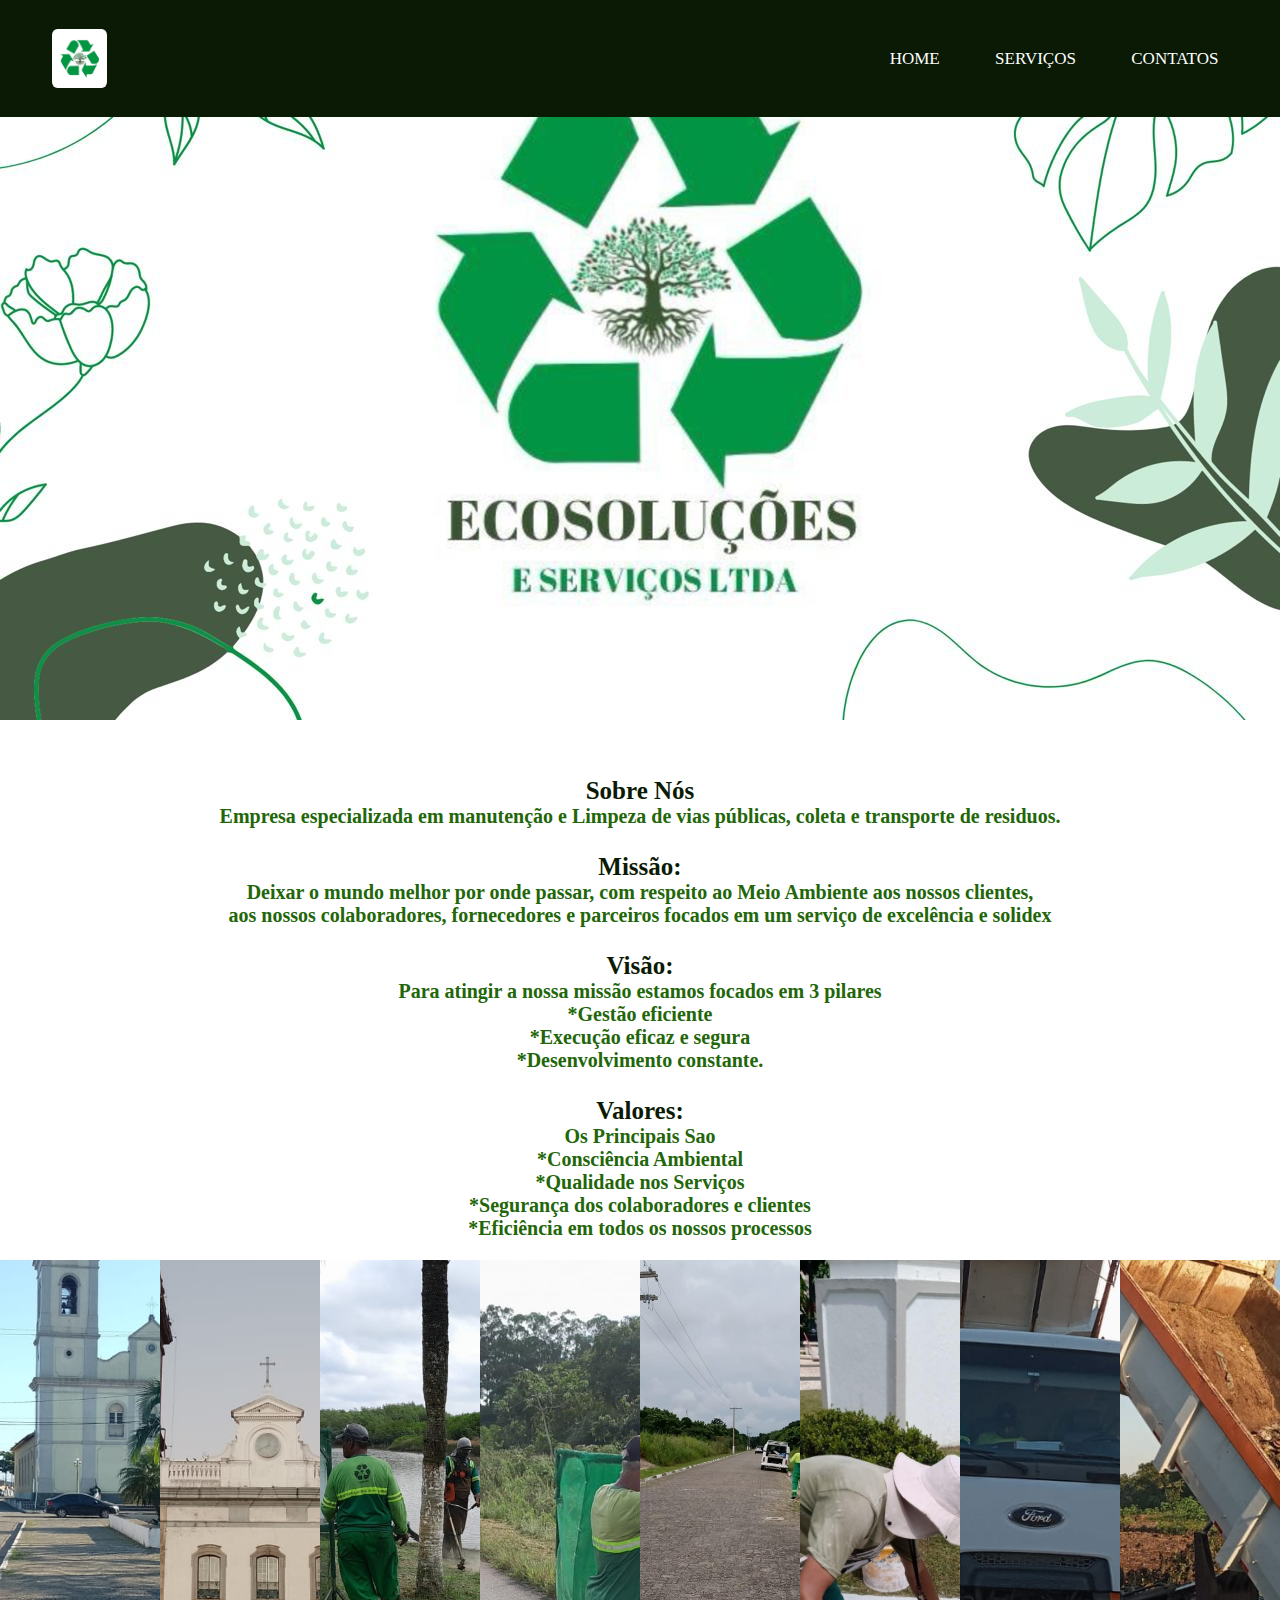
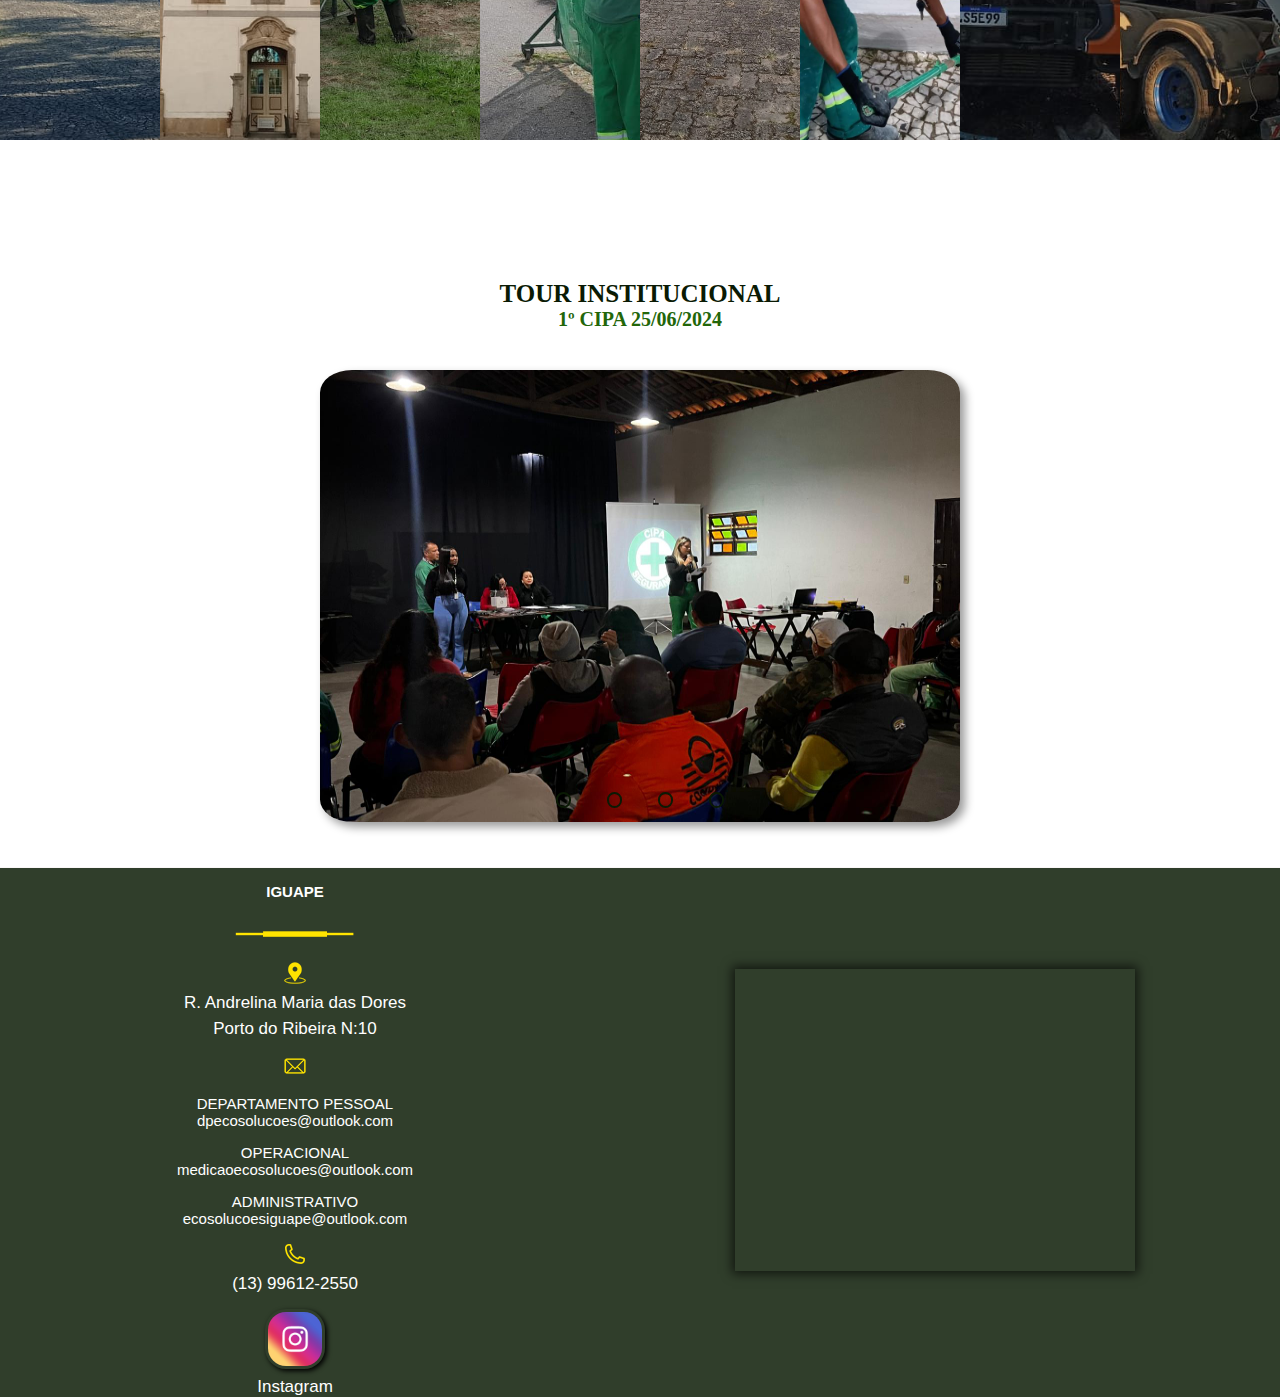
==== commit 24cba9df: "atualizando" ====
--- a/index.html
+++ b/index.html
@@ -25,10 +25,10 @@
 <section class="sobre-nos" id="Home">
     <div class="contentsobrenos">
     <h2>Sobre Nós</h2>
-    <p>Empresa especializada em manutenção e Limpeza de vias públicas,coleta e transporte de residuos.
+    <p>Empresa especializada em manutenção e Limpeza de vias públicas, coleta e transporte de residuos.
     </p>
     <h2>Missão:</h2>
-    <P>Deixar o mundo melhor por onde passar,com respeito ao Meio Ambiente aos nossos clientes,<br>aos nossos colaboradores,fornecedores e parceiros focados em um serviço de excelência e solidex </P>
+    <P>Deixar o mundo melhor por onde passar, com respeito ao Meio Ambiente aos nossos clientes,<br>aos nossos colaboradores, fornecedores e parceiros focados em um serviço de excelência e solidex </P>
     <h2> Visão:</h2>
     <p>Para atingir a nossa missão estamos focados em 3 pilares</p>
         <p>*Gestão eficiente</p>
